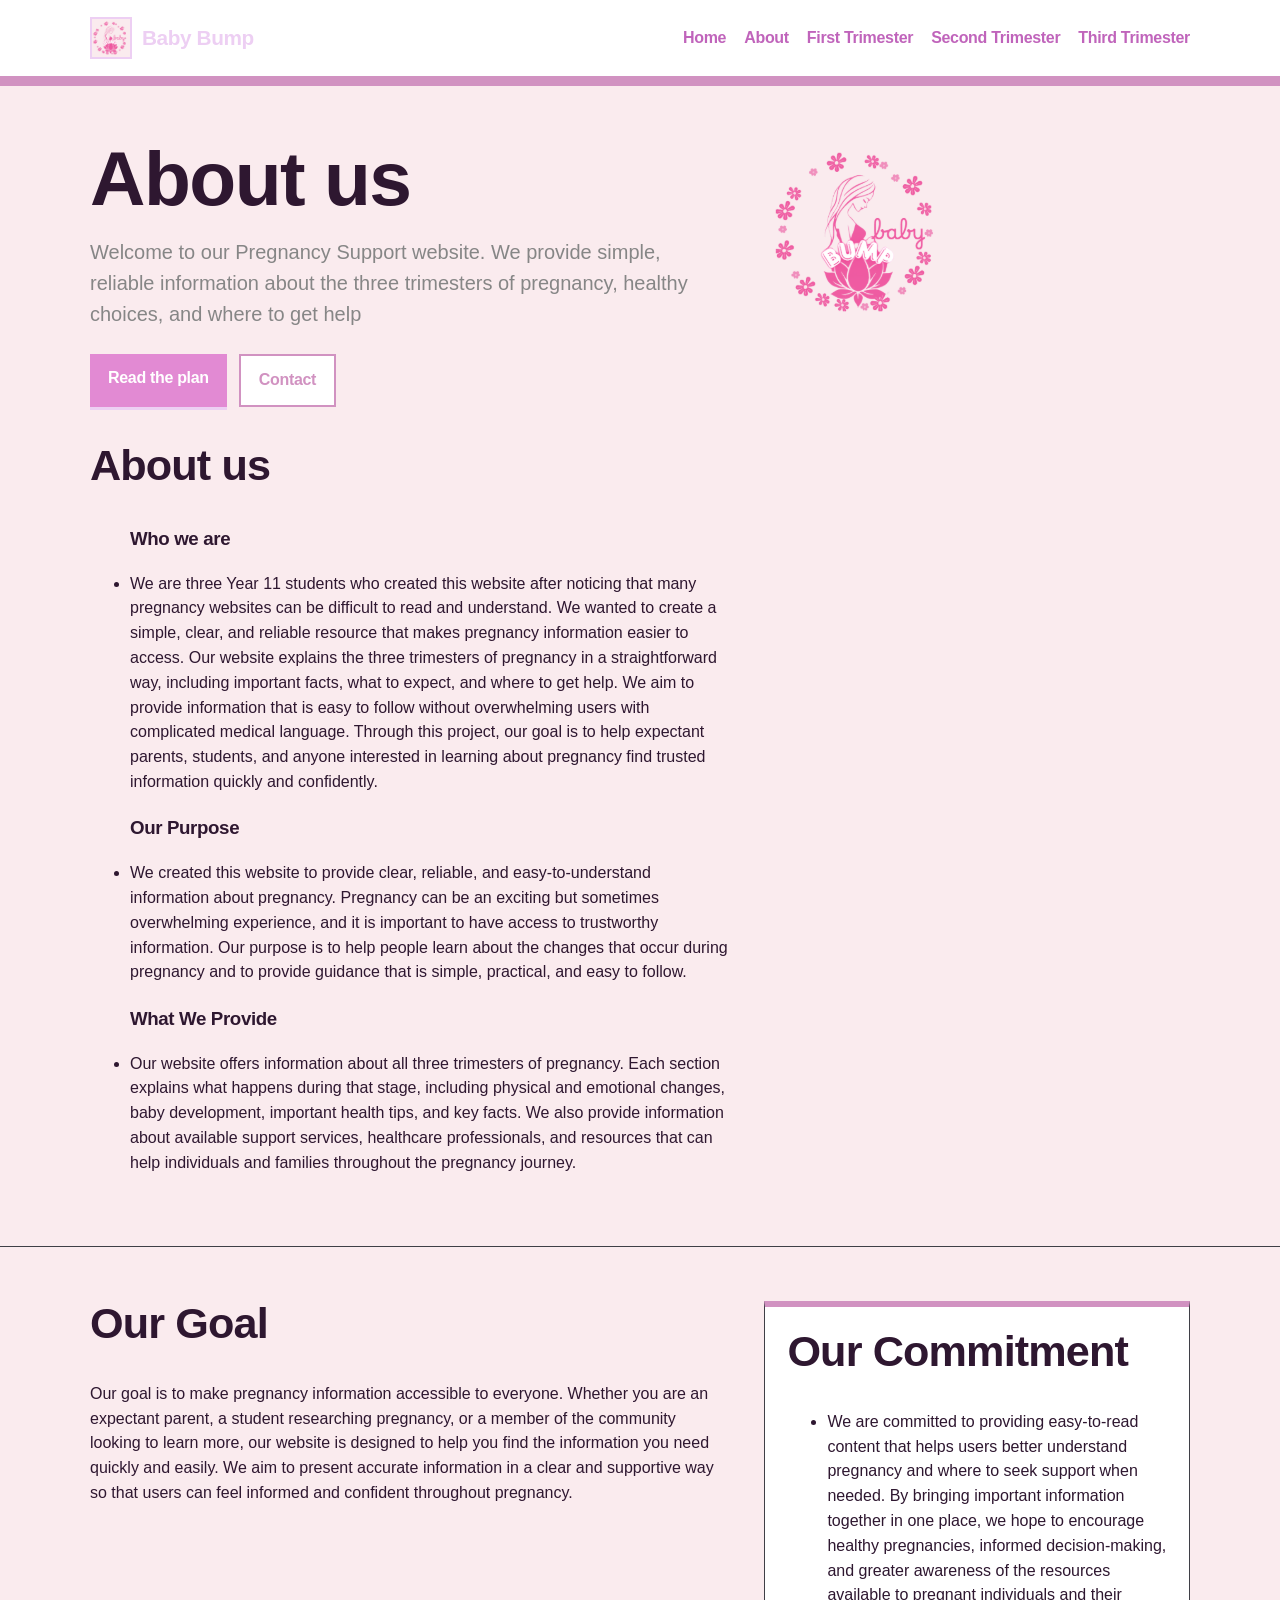
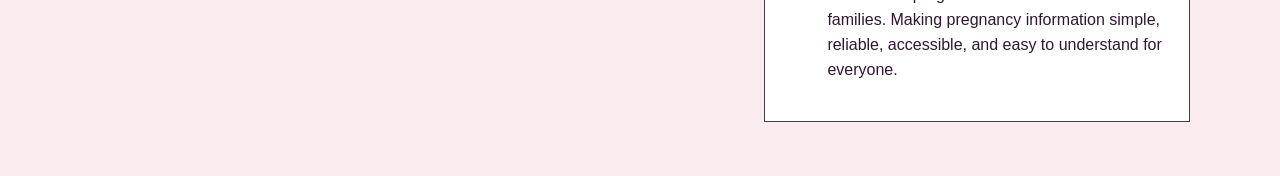
==== docs/about.html @ 951c9b13 "Add files via upload" ====
<!DOCTYPE html>
<html lang="en">
  <head>
    <meta charset="UTF-8">
    <meta name="viewport" content="width=device-width, initial-scale=1.0">
    <title>Home | Field Notes</title>
    <link rel="stylesheet" href="css/style.css">
  </head>
  <body>
    
    <header class="site-header">
      <div class="container">
        <nav class="navbar" aria-label="Main navigation">
          <a class="logo" href="index.html">
            <img src="assets/images/bump.png" alt="Baby Bump logo">
            <span>Baby Bump</span>
          </a>
          <button class="menu-toggle" type="button" aria-expanded="false">Menu</button>
          <ul class="nav-links">
            <li>
                <a href="index.html">Home</a>
            </li>
            <li>
              <a href="about.html">About</a>
            </li>
        
            <li>
              <a href="student-1.html">First Trimester</a>
            </li>
            <li>
              <a href="student-2.html">Second Trimester</a>
            </li>
            <li>
              <a href="student-3.html">Third Trimester</a>
            </li>

              
        
        </nav>
      </div>
    </header>

    
    <main>
      <section class="hero">
        <div class="container hero-layout">
          <div>
            <h1>About us </h1>
            <p style="color: rgb(134, 134, 134);" class="lead" >Welcome to our Pregnancy Support website. We provide simple, reliable information about the three trimesters of pregnancy, healthy choices, and where to get help</p>
            <div class="button-row">
              <a class="button" href="about.html">Read the plan</a>
              <a class="button secondary" href="contact.html">Contact</a>
            </div>
          </div>
          <div><img src="assets/images/bump.png" alt="Field Notes logo"></div>
        <div>
        <h2>About us </h2>
        <ul>
          <h3 style="padding-left: -100;"> Who we are</h3>
          <li>
          We are three Year 11 students who created this website after noticing that many pregnancy websites can be difficult to read and understand. We wanted to create a simple, clear, and reliable resource that makes pregnancy information easier to access.
          Our website explains the three trimesters of pregnancy in a straightforward way, including important facts, what to expect, and where to get help. We aim to provide information that is easy to follow without overwhelming users with complicated medical language.
          Through this project, our goal is to help expectant parents, students, and anyone interested in learning about pregnancy find trusted information quickly and confidently.
          </li>

<h3>
Our Purpose
</h3>
<li>We created this website to provide clear, reliable, and easy-to-understand information about pregnancy. Pregnancy can be an exciting but sometimes overwhelming experience, and it is important to have access to trustworthy information. Our purpose is to help people learn about the changes that occur during pregnancy and to provide guidance that is simple, practical, and easy to follow.

</li>

<h3>
What We Provide
</h3>
<li>Our website offers information about all three trimesters of pregnancy. Each section explains what happens during that stage, including physical and emotional changes, baby development, important health tips, and key facts. We also provide information about available support services, healthcare professionals, and resources that can help individuals and families throughout the pregnancy journey.
</li>
</ul>
</div>
      </section>
      <section class="section">
        <div class="container two-column">
          <div>
            <h2>
Our Goal
</h2>
            <p>
Our goal is to make pregnancy information accessible to everyone. Whether you are an expectant parent, a student researching pregnancy, or a member of the community looking to learn more, our website is designed to help you find the information you need quickly and easily. We aim to present accurate information in a clear and supportive way so that users can feel informed and confident throughout pregnancy.

</p>
          </div>
          <div class="highlight-box">
            <h2>
              Our Commitment
</h2>
            <ul>
              <li>We are committed to providing easy-to-read content that helps users better understand pregnancy and where to seek support when needed. By bringing important information together in one place, we hope to encourage healthy pregnancies, informed decision-making, and greater awareness of the resources available to pregnant individuals and their families.

Making pregnancy information simple, reliable, accessible, and easy to understand for everyone.

</li>
            
            
            </ul>
          </div>
        </div>
      </section>
    </main>
          <script src="js/script.js">
          </script>
        </body>
      </html>
---- docs/css/style.css ----
:root { --primary-colour: #d192c1; --secondary-colour: #38bdf8; --background-colour: #FAEBEE; --text-colour: #2E1730; --card-colour: #2E1730; --border-colour: #3f3f46; --muted-colour: #d4d4d8; --border-radius: 2px; --section-padding: 54px; --max-width: 1100px; --font-family: "Inter", "Segoe UI", Roboto, "Helvetica Neue", Arial, sans-serif; }
* { box-sizing: border-box; } body { margin: 0; font-family: var(--font-family); color: var(--text-colour); background: var(--background-colour); line-height: 1.55; } img { max-width: 100%; display: block; } a { color: var(--primary-colour); font-weight: 700; }
.service-bar { background: #EDCFF3; color: #df99ca; padding: 10px 0; font-weight: 700; }
.container { width: min(100% - 32px, var(--max-width)); margin: 0 auto; }
.site-header { border-bottom: 10px solid var(--primary-colour); background: #fff; } .navbar { min-height: 76px; display: flex; justify-content: space-between; align-items: center; gap: 24px; }
.logo { display: inline-flex; align-items: center; gap: 10px; color: #EDCFF3; text-decoration: none; font-size: 1.3rem; font-weight: 900; } .logo img { width: 42px; height: 42px; border: 2px solid #EDCFF3; object-fit: cover; }
.menu-toggle { display: none; border: 2px solid #dadada; background: #fff; padding: 8px 12px; font: inherit; font-weight: 900; }
.nav-links { display: flex; flex-wrap: wrap; gap: 18px; list-style: none; margin: 0; padding: 0; } .nav-links a { color: #c064bb; text-decoration: none; } .nav-links a:hover, .nav-links a:focus { text-decoration: underline; text-decoration-thickness: 3px; }
.hero, .section { padding: var(--section-padding) 0; } .hero { background: #FAEBEE; border-bottom: 1px solid var(--border-colour); }
.hero-layout, .two-column, .footer-grid { display: grid; grid-template-columns: 1.2fr .8fr; gap: 36px; align-items: start; }
h1, h2, h3, h4, h5, h6, .logo, .nav-links a, .button { font-family: var(--font-family); letter-spacing: -0.02em; } h1 { font-size: clamp(2.4rem, 7vw, 4.8rem); line-height: 1; margin: 0 0 18px; } h2 { font-size: clamp(1.7rem, 4vw, 2.7rem); line-height: 1.05; margin-top: 0; } .lead { font-size: 1.25rem; color: var(--muted-colour); max-width: 720px; }
.button-row { display: flex; flex-wrap: wrap; gap: 12px; margin-top: 24px; } .button { display: inline-block; background: #e28ad3; color: #fff; padding: 12px 18px; border: 0; box-shadow: 0 3px 0 #EDCFF3; text-decoration: none; font-weight: 900; cursor: pointer; } .button.secondary { background: #fff; color: var(--primary-colour); border: 2px solid var(--primary-colour); box-shadow: none; }
.grid { display: grid; grid-template-columns: repeat(3, 1fr); gap: 22px; } .product-grid { display: grid; grid-template-columns: repeat(4, 1fr); gap: 18px; }
.card, .highlight-box, .faq-item, .cart-summary { background: #fff; border: 1px solid var(--border-colour); border-top: 6px solid var(--primary-colour); padding: 22px; } .card h3 { margin-top: 0; }
.placeholder-box { min-height: 280px; border: 3px dashed var(--border-colour); background: linear-gradient(135deg, #2E1730, #2E1730); display: grid; place-items: center; text-align: center; padding: 24px; color: var(--muted-colour); font-weight: 700; }
.task-list { counter-reset: step; border-top: 1px solid var(--border-colour); } .task-list li { counter-increment: step; list-style: none; padding: 18px 0 18px 52px; border-bottom: 1px solid var(--border-colour); position: relative; } .task-list li::before { content: counter(step); position: absolute; left: 0; top: 18px; width: 34px; height: 34px; display: grid; place-items: center; background: var(--primary-colour); color: #fff; font-weight: 900; border-radius: 50%; }
.tag { display: inline-block; background: var(--secondary-colour); color: #EDCFF3; padding: 5px 10px; font-weight: 900; }
form { display: grid; gap: 12px; } label { font-weight: 900; } input, textarea, select { width: 100%; padding: 12px; border: 2px solid #EDCFF3; font: inherit; }
.site-footer { padding: 42px 0; background: #EDCFF3; color: #fff; } .site-footer a { color: #fff; } .site-footer ul { list-style: none; padding: 0; }
.cart-count { background: var(--secondary-colour); color: #EDCFF3; padding: 2px 7px; margin-left: 4px; }
@media (max-width: 880px) { .menu-toggle { display: inline-block; } .navbar { flex-wrap: wrap; padding: 14px 0; } .nav-links { display: none; width: 100%; flex-direction: column; align-items: flex-start; } .nav-links.is-open { display: flex; } .hero-layout, .two-column, .footer-grid, .grid, .product-grid { grid-template-columns: 1fr; } }
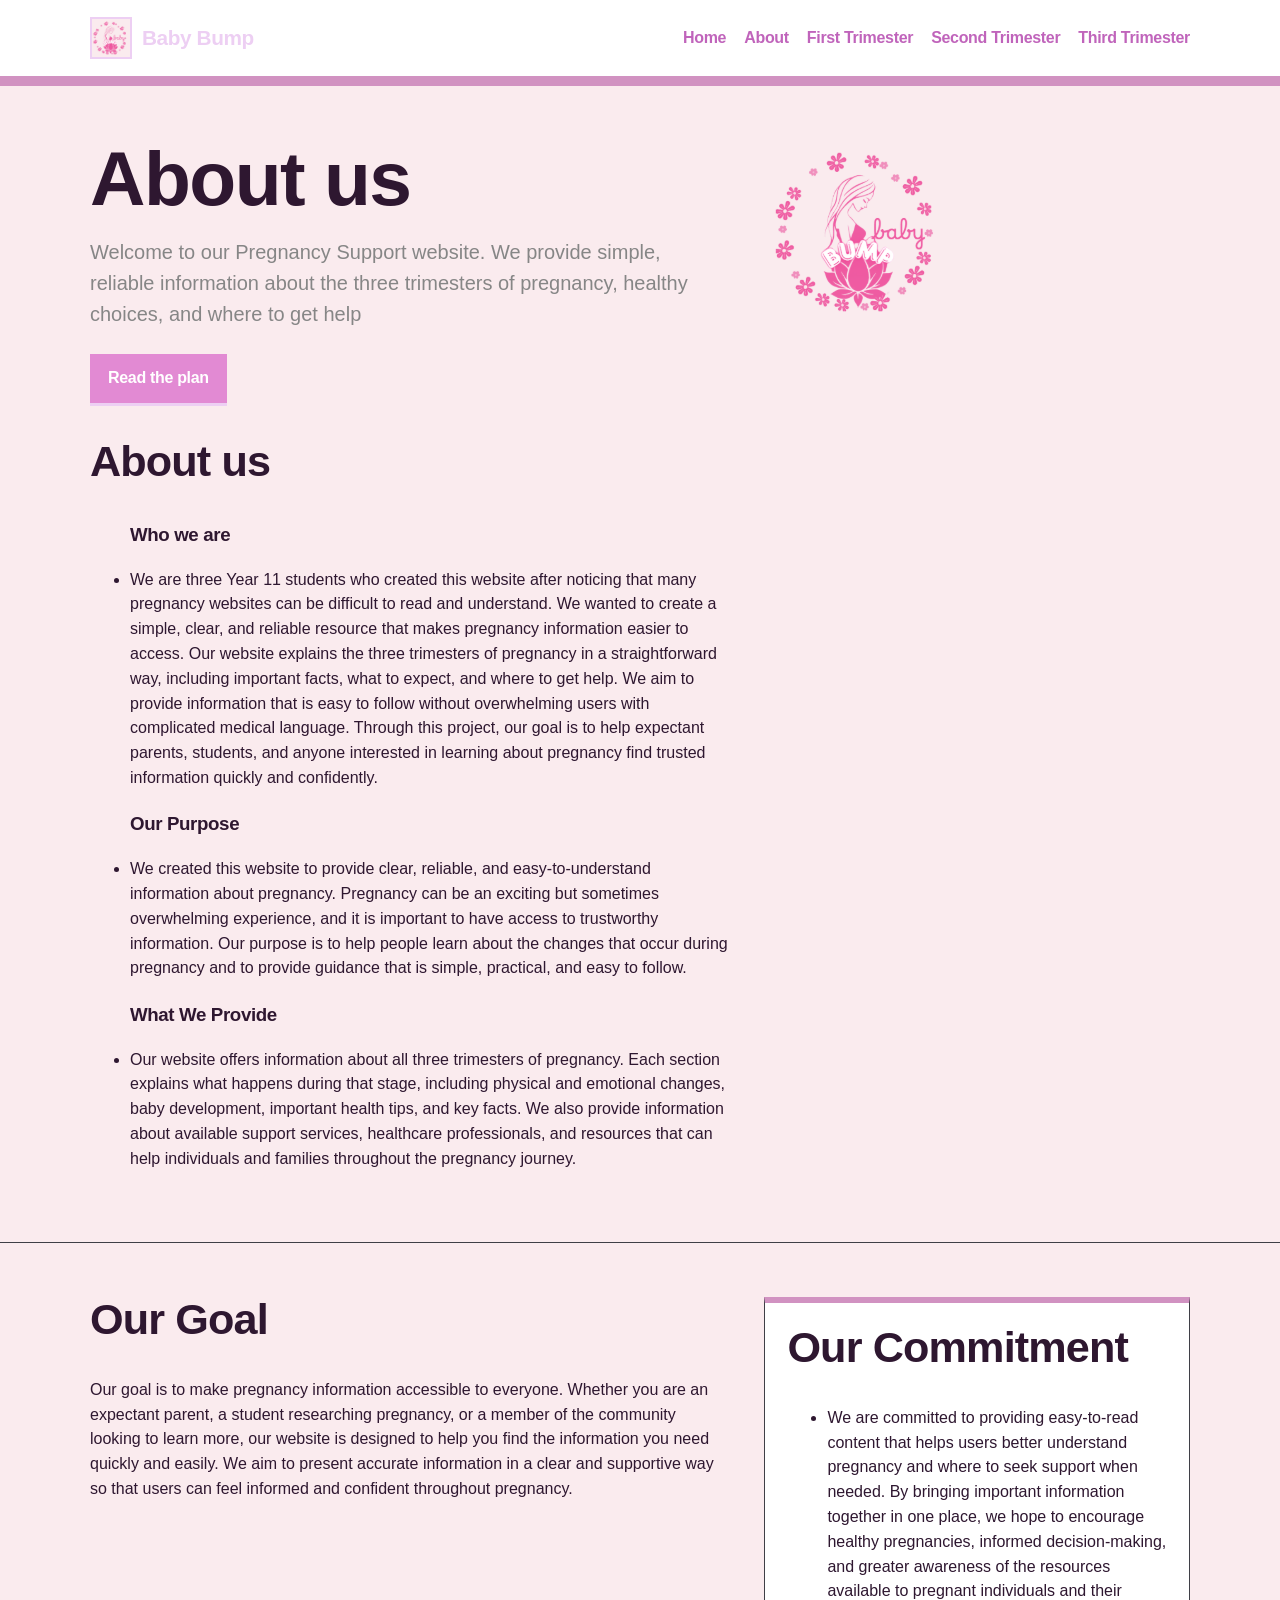
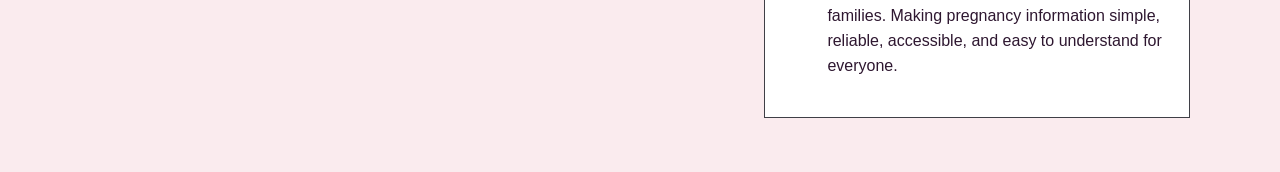
==== commit 2a96ae16: "Update about.html" ====
--- a/docs/about.html
+++ b/docs/about.html
@@ -49,7 +49,6 @@
             <p style="color: rgb(134, 134, 134);" class="lead" >Welcome to our Pregnancy Support website. We provide simple, reliable information about the three trimesters of pregnancy, healthy choices, and where to get help</p>
             <div class="button-row">
               <a class="button" href="about.html">Read the plan</a>
-              <a class="button secondary" href="contact.html">Contact</a>
             </div>
           </div>
           <div><img src="assets/images/bump.png" alt="Field Notes logo"></div>
